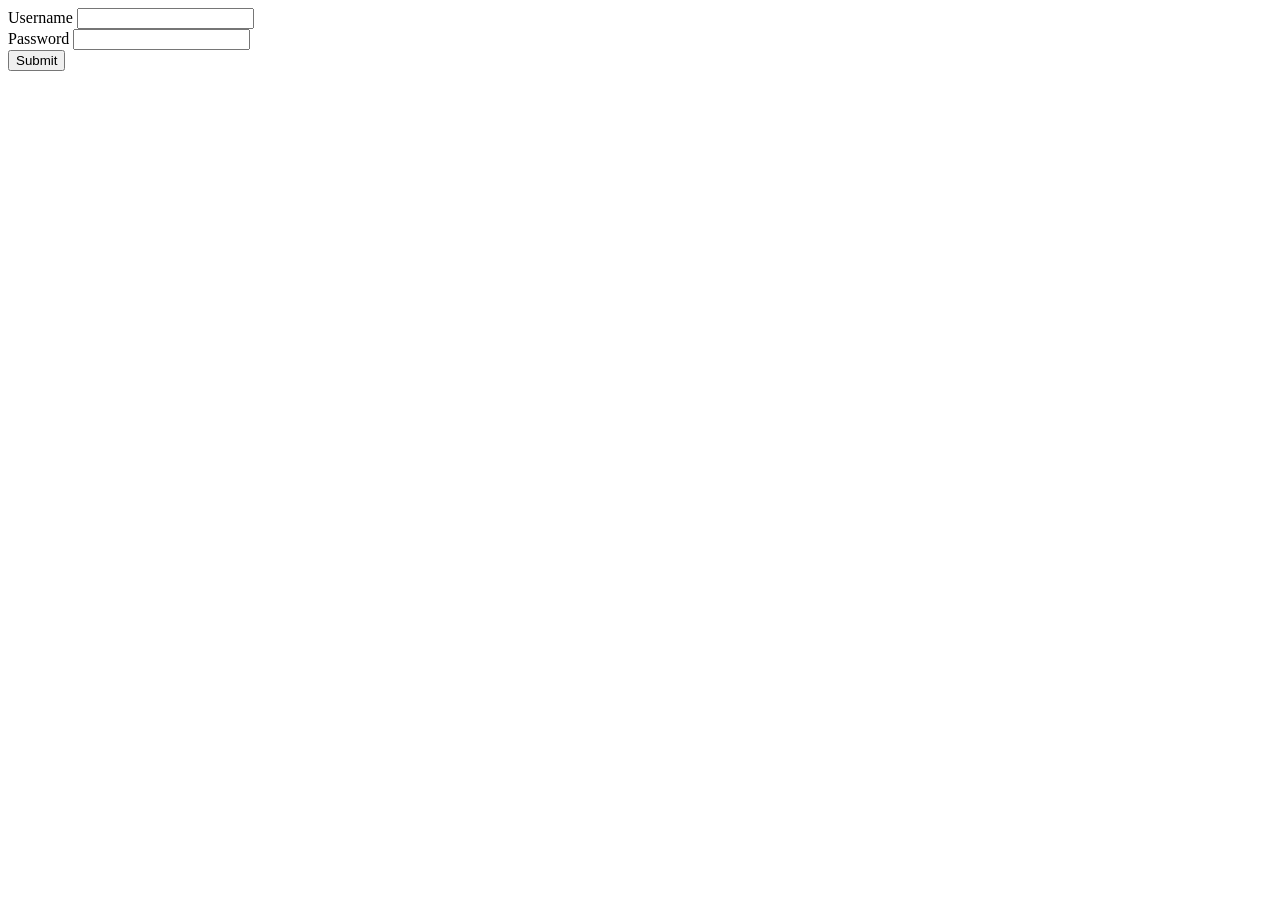
==== 04-html-forms/index.html @ 5c473565 "Form: basic setup" ====
<!DOCTYPE html>
<html lang="en">
<head>
    <meta charset="UTF-8">
    <meta name="viewport" content="width=device-width, initial-scale=1.0">
    <title>HTML Forms</title>
    <link rel="stylesheet" href="styles.css">
</head>
<body>
    <form>
        <div>
            <label>Username</label>
            <input>            
        </div>
        <div>
            <label>Password</label>
            <input>
        </div>
        <button>Submit</button>
    </form>

    <script src="index.js"></script>
</body>
</html>
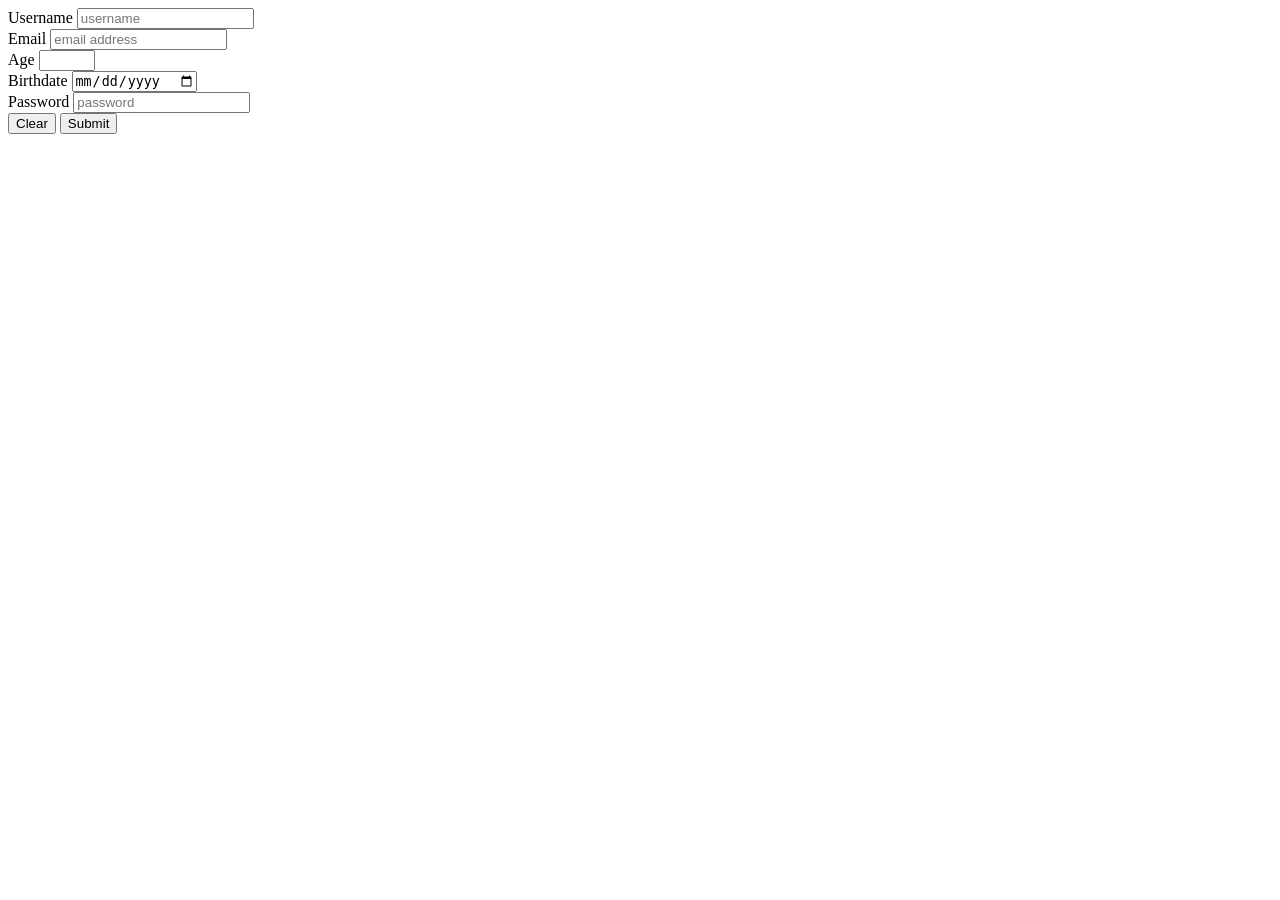
==== commit 5d306c1d: "type: name, email, number, date, password" ====
--- a/04-html-forms/index.html
+++ b/04-html-forms/index.html
@@ -7,16 +7,31 @@
     <link rel="stylesheet" href="styles.css">
 </head>
 <body>
-    <form>
+    <form action="results.html" method="GET">
         <div>
-            <label>Username</label>
-            <input>            
+            <label for="username">Username</label>
+            <input name = "username" id="username" placeholder="username" required>            
         </div>
         <div>
-            <label>Password</label>
-            <input>
+            <label for="email">Email</label>
+            <input type="email" name="email" id="email" placeholder="email address" required>
         </div>
-        <button>Submit</button>
+        <div>
+            <label for="age">Age</label>
+            <input type="number" name="age" id="age" required min="1" max="200" step="5">
+        </div>
+        <div>
+            <label for="date">Birthdate</label>
+            <input type="date" id="date" name="date" min="2000-01-01">
+        </div>
+        <div>
+            <label>
+                Password
+                <input type="password" name = "password" placeholder="password" required>
+            </label>
+        </div>
+        <button type="reset">Clear</button>
+        <button type="submit">Submit</button>
     </form>
 
     <script src="index.js"></script>
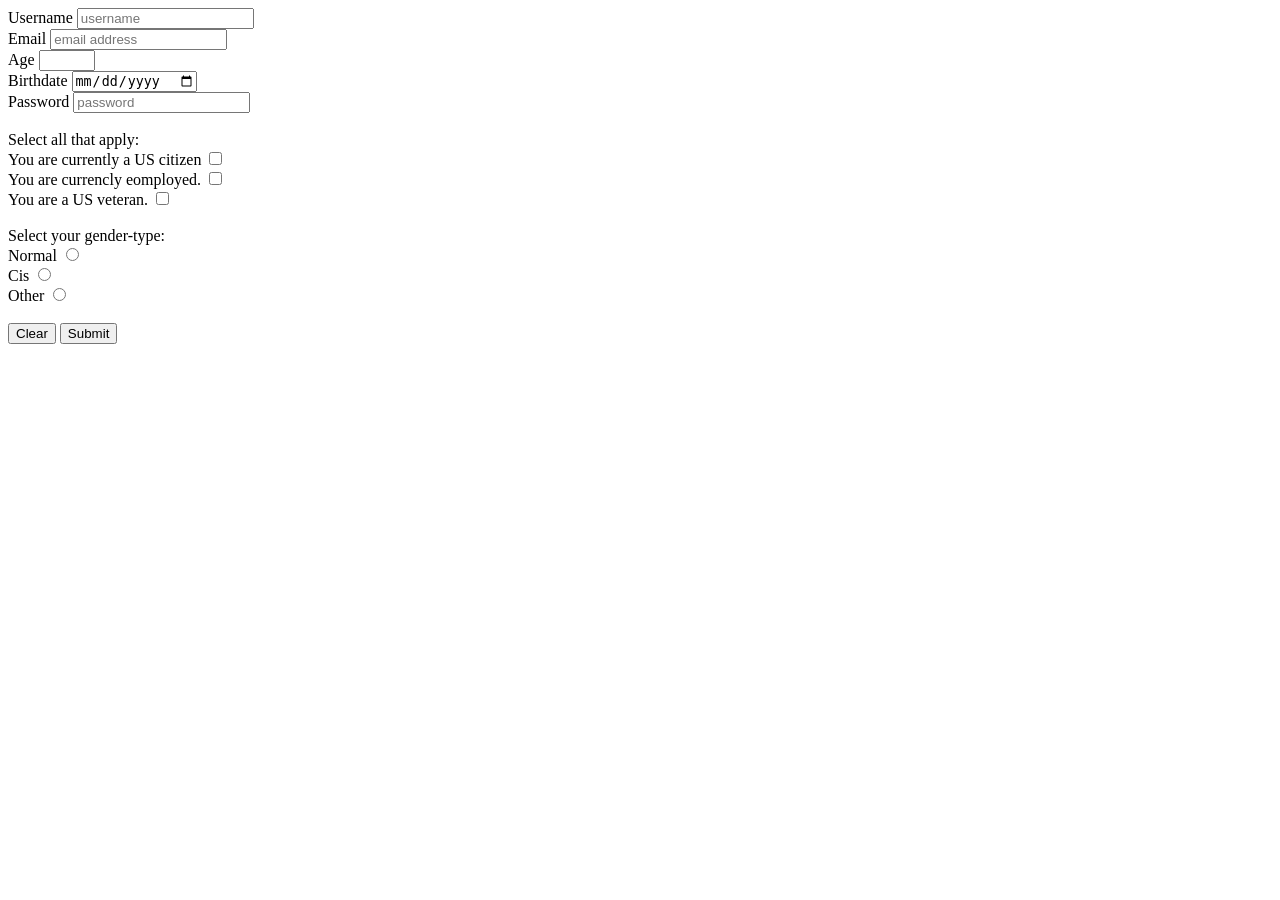
==== commit baf6b6be: "Forms: checkboxes & radio buttons" ====
--- a/04-html-forms/index.html
+++ b/04-html-forms/index.html
@@ -30,6 +30,42 @@
                 <input type="password" name = "password" placeholder="password" required>
             </label>
         </div>
+
+        <div>
+            <br>
+            Select all that apply:
+            <div>
+                <label for="mcq1">You are currently a US citizen</label>
+                <input type="checkbox" name="mcq1" id="mcq1">
+            </div>
+            <div>
+                <label for="mcq2">You are currencly eomployed.</label>
+                <input type="checkbox" name="mcq2" id="mcq2">
+            </div>
+            <div>
+                <label for="mcq3">You are a US veteran.</label>
+                <input type="checkbox" name="mcq3" id="mcq3">
+            </div>
+        </div>
+
+        <div>
+            <br>
+            Select your gender-type:
+            <div>
+                <label for="gender1">Normal</label>
+                <input type="radio" name="gender1" id="gender1" value="1">
+            </div>
+            <div>
+                <label for="gender2">Cis</label>
+                <input type="radio" name="gender2" id="gender2" value="2">
+            </div>
+            <div>
+                <label for="gender3">Other</label>
+                <input type="radio" name="gender3" id="gender3" value="3">
+            </div>
+        </div>
+
+        <br>
         <button type="reset">Clear</button>
         <button type="submit">Submit</button>
     </form>
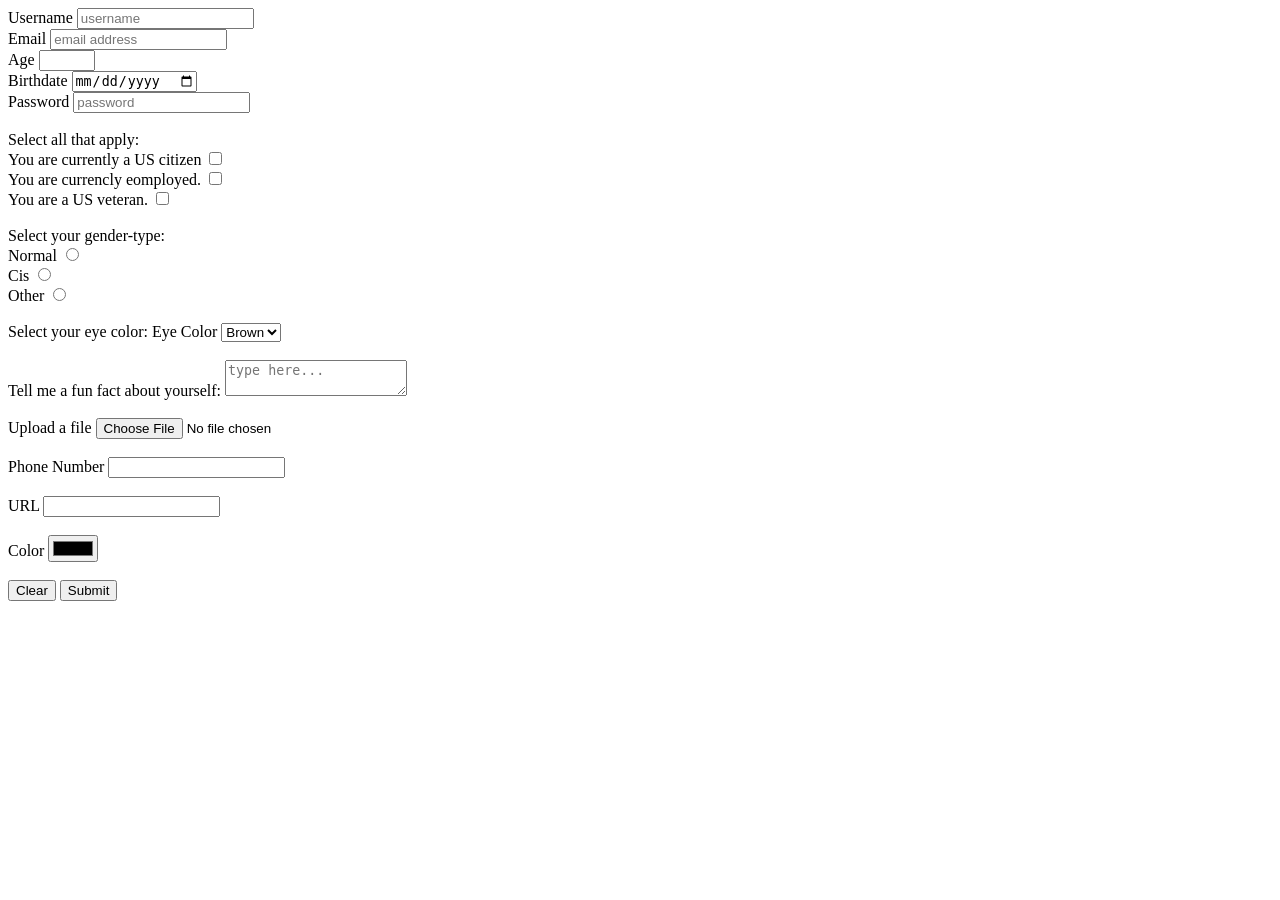
==== commit 30d9e80e: "Forms: select, textarea, file, tel, url, color, hidden" ====
--- a/04-html-forms/index.html
+++ b/04-html-forms/index.html
@@ -7,7 +7,7 @@
     <link rel="stylesheet" href="styles.css">
 </head>
 <body>
-    <form action="results.html" method="GET">
+    <form action="results.html" method="GET" enctype="multipart/form-data">
         <div>
             <label for="username">Username</label>
             <input name = "username" id="username" placeholder="username" required>            
@@ -65,6 +65,49 @@
             </div>
         </div>
 
+        <div>
+            <br>
+            Select your eye color:
+            <label for="eyecolor">Eye Color</label>
+            <select name="eyeColor" id="eyeColor">
+                <option value = "brown">Brown</option>
+                <option value = "blue">Blue</option>
+                <option value = "green">Green</option>
+            </select>
+        </div>
+
+        <div>
+            <br>
+            <label for="about">Tell me a fun fact about yourself:</label>
+            <textarea id="aoubt" id="about" placeholder="type here..."></textarea>
+        </div>
+
+        <input type="hidden" name="hidden" value="Hello there :3">
+
+        <div>
+            <br>
+            <label for="file">Upload a file</label>
+            <input type="file" name="file" id="file">
+        </div>
+
+        <div>
+            <br>
+            <label for="phone">Phone Number</label>
+            <input type="tel" name="phone" id="phone">
+        </div>
+
+        <div>
+            <br>
+            <label for="url">URL</label>
+            <input type="url" name="url" id="url">
+        </div>
+            
+        <div>
+            <br>
+            <label for="color">Color</label>
+            <input type="color" name="color" id="color">
+        </div>
+
         <br>
         <button type="reset">Clear</button>
         <button type="submit">Submit</button>
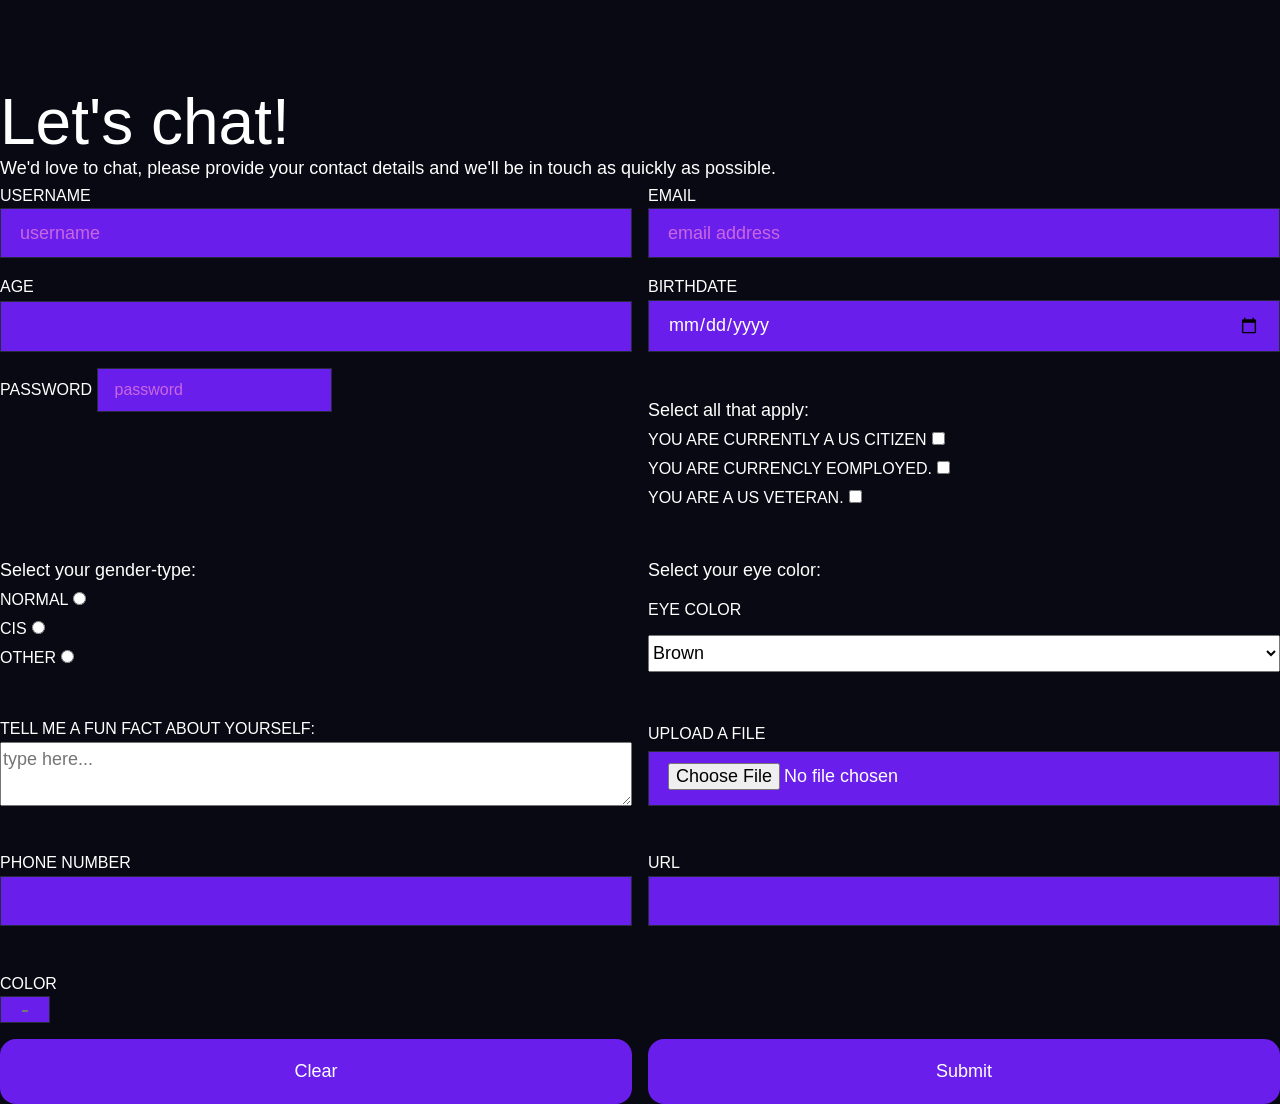
==== commit 04920f8a: "Forms: styling general" ====
--- a/04-html-forms/index.html
+++ b/04-html-forms/index.html
@@ -7,31 +7,39 @@
     <link rel="stylesheet" href="styles.css">
 </head>
 <body>
+    <h1>Let's chat!</h1>
+    <p>We'd love to chat, please provide your contact details and we'll be in touch as quickly as possible.</p>
+    
     <form action="results.html" method="GET" enctype="multipart/form-data">
-        <div>
+        
+        <div class="form-group">
             <label for="username">Username</label>
             <input name = "username" id="username" placeholder="username" required>            
         </div>
-        <div>
+        
+        <div class="form-group">
             <label for="email">Email</label>
             <input type="email" name="email" id="email" placeholder="email address" required>
         </div>
-        <div>
+        
+        <div class="form-group">
             <label for="age">Age</label>
             <input type="number" name="age" id="age" required min="1" max="200" step="5">
         </div>
-        <div>
+        
+        <div class="form-group">
             <label for="date">Birthdate</label>
             <input type="date" id="date" name="date" min="2000-01-01">
         </div>
-        <div>
+        
+        <div class="form-group">
             <label>
                 Password
                 <input type="password" name = "password" placeholder="password" required>
             </label>
         </div>
 
-        <div>
+        <div class="form-group">
             <br>
             Select all that apply:
             <div>
@@ -48,7 +56,7 @@
             </div>
         </div>
 
-        <div>
+        <div class="form-group">
             <br>
             Select your gender-type:
             <div>
@@ -65,7 +73,7 @@
             </div>
         </div>
 
-        <div>
+        <div class="form-group">
             <br>
             Select your eye color:
             <label for="eyecolor">Eye Color</label>
@@ -76,7 +84,7 @@
             </select>
         </div>
 
-        <div>
+        <div class="form-group">
             <br>
             <label for="about">Tell me a fun fact about yourself:</label>
             <textarea id="aoubt" id="about" placeholder="type here..."></textarea>
@@ -84,25 +92,25 @@
 
         <input type="hidden" name="hidden" value="Hello there :3">
 
-        <div>
+        <div class="form-group">
             <br>
             <label for="file">Upload a file</label>
             <input type="file" name="file" id="file">
         </div>
 
-        <div>
+        <div class="form-group">
             <br>
             <label for="phone">Phone Number</label>
             <input type="tel" name="phone" id="phone">
         </div>
 
-        <div>
+        <div class="form-group">
             <br>
             <label for="url">URL</label>
             <input type="url" name="url" id="url">
         </div>
             
-        <div>
+        <div class="form-group">
             <br>
             <label for="color">Color</label>
             <input type="color" name="color" id="color">
--- a/04-html-forms/styles.css
+++ b/04-html-forms/styles.css
@@ -0,0 +1,115 @@
+input,
+button,
+select,
+textarea {
+    font: inherit;
+}
+
+form {
+    display: grid;
+    gap: 1rem;
+
+    @media (width > 729px) {
+        grid-template-columns: 1fr 1fr;
+    }
+}
+
+.form-group {
+ display: grid;
+}
+
+label {
+    text-transform: uppercase;
+    font-size: 1rem;
+}
+
+input {
+    background: var(--accent);
+    color:      var(--text-1);
+    border:     var(--border);
+    place
+
+    border-radius: 16px;
+    padding:       1ex 2ex;
+}
+
+/* You must use the :: selector here */
+input::placeholder {
+  color: var(--placeholder);
+}
+
+/* general styling */
+:root {
+  --surface-0: hsl(229, 41%, 5%);
+  --surface-1: hsl(229, 25%, 12%);
+  --surface-2: hsl(234, 26%, 16%);
+  --text-1: hsl(229, 12%, 100%);
+  --text-2: hsl(229, 12%, 66%);
+  --required: hsl(321, 32%, 56%);
+  --accent: hsl(262, 84%, 52%);
+  --border: 1px solid hsl(229, 22%, 19%);
+  
+  --placeholder: hsl(289, 66%, 64%);
+
+}
+
+* {
+  box-sizing: border-box;
+  margin: 0;
+}
+
+body {
+  font-family: "Radio Canada", sans-serif;
+  font-size: 1.125rem;
+  line-height: 1.6;
+
+  background-color: var(--surface-0);
+  color: var(--text-1);
+
+  padding-block-start: 10vb;
+}
+
+h1 {
+  font-size: 4rem;
+  font-weight: 300;
+  line-height: 1;
+}
+
+a {
+  color: hsl(from var(--accent) h s 80%);
+}
+
+label {
+  text-transform: uppercase;
+  font-size: 1rem;
+}
+
+.fine-print {
+  text-transform: revert;
+  line-height: 1.4;
+}
+
+.contact-form {
+  display: grid;
+  gap: 1rem;
+
+  background-color: var(--surface-1);
+  padding: 3rem;
+  border-radius: 24px;
+  width: min(100% - 4rem, 1200px);
+  margin-inline: auto;
+}
+
+button {
+  cursor: pointer;
+  background-color: var(--accent);
+  color: var(--text-1);
+  padding: 1em 1.5em;
+  border: 0;
+  border-radius: 16px;
+
+  &:hover,
+  &:focus-visible {
+    background-color: hsl(from var(--accent) h s 30%);
+  }
+}
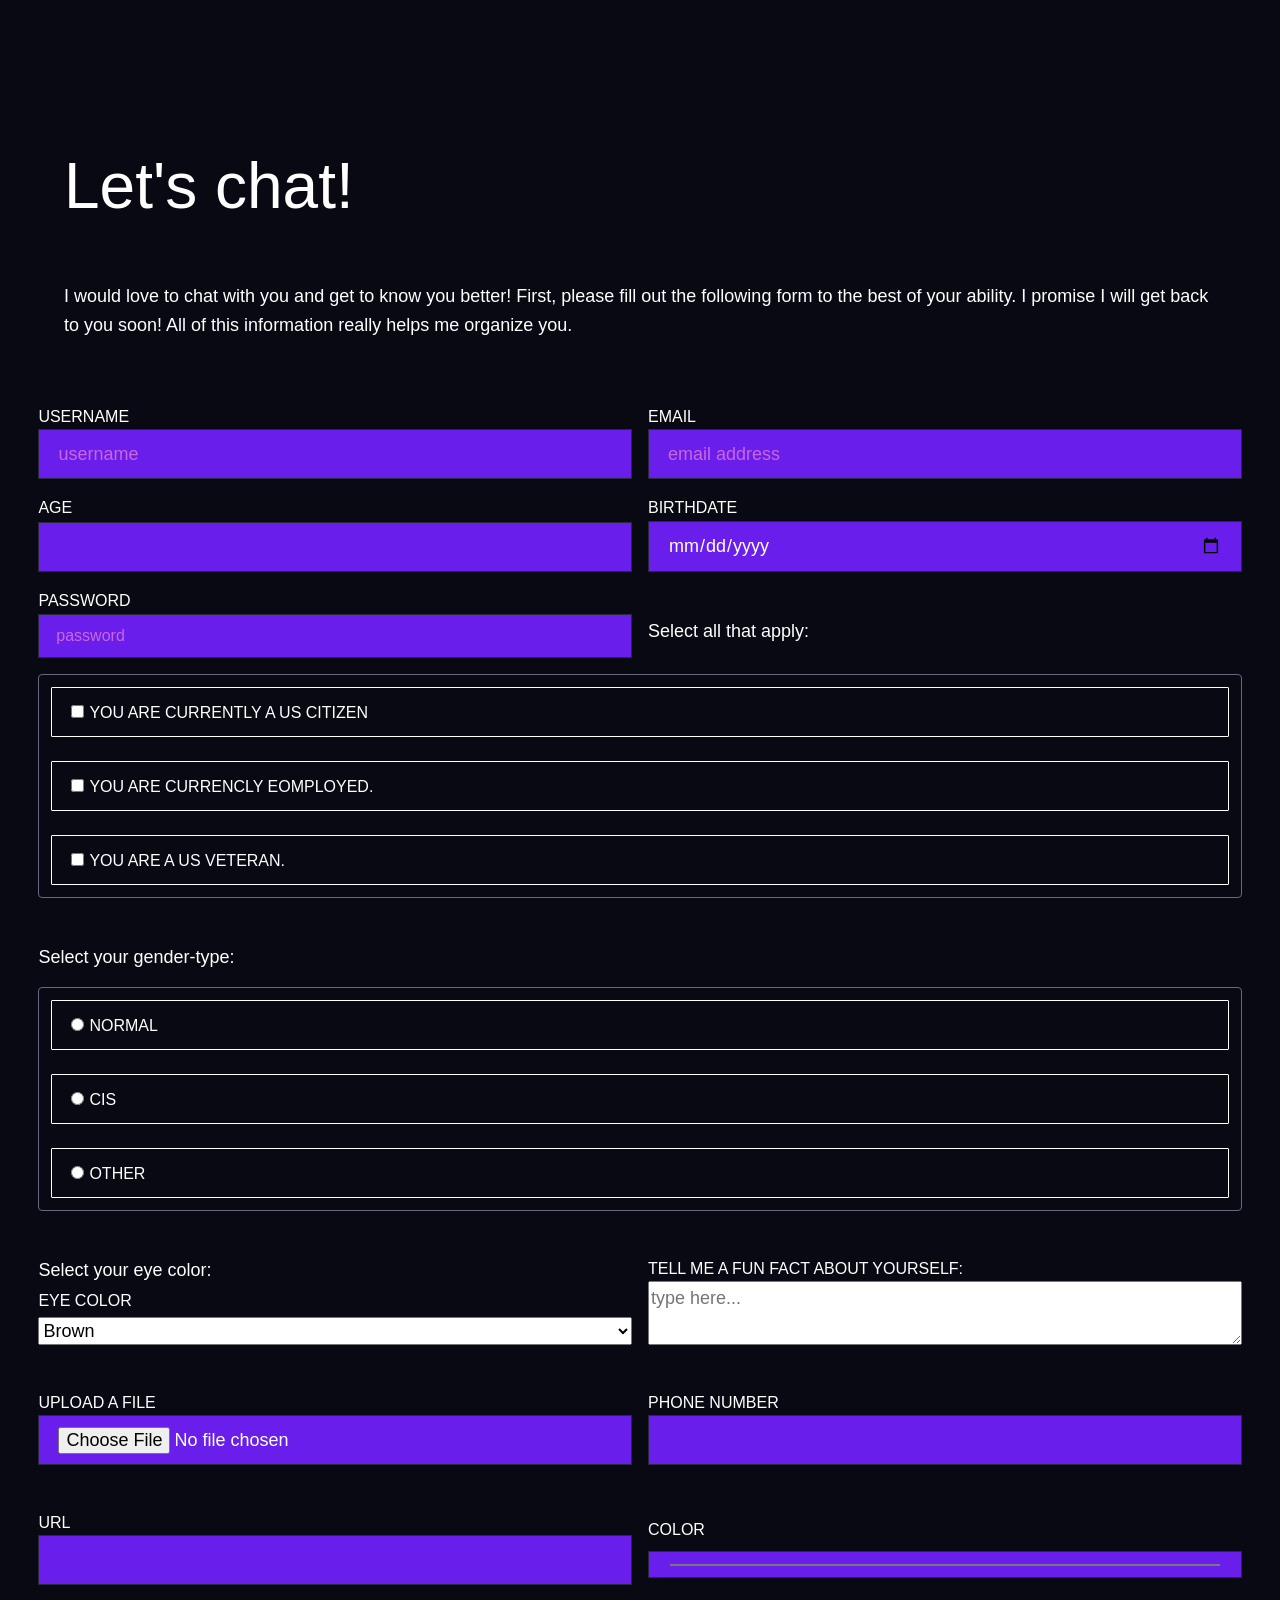
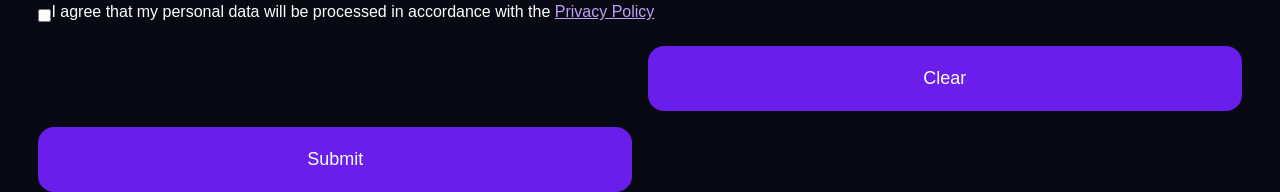
==== commit 0a887d86: "Forms: styling class selectBox" ====
--- a/04-html-forms/index.html
+++ b/04-html-forms/index.html
@@ -8,7 +8,8 @@
 </head>
 <body>
     <h1>Let's chat!</h1>
-    <p>We'd love to chat, please provide your contact details and we'll be in touch as quickly as possible.</p>
+    <p>I would love to chat with you and get to know you better! First, please fill out the following form to the best of your ability. I promise I will get back to you soon! All of this information really helps me organize you.
+    </p>
     
     <form action="results.html" method="GET" enctype="multipart/form-data">
         
@@ -39,37 +40,38 @@
             </label>
         </div>
 
-        <div class="form-group">
-            <br>
-            Select all that apply:
+        <br>
+        Select all that apply:
+        <div class="form-group selectBox">
             <div>
+                <input type="checkbox" name="mcq1" id="mcq1">
                 <label for="mcq1">You are currently a US citizen</label>
-                <input type="checkbox" name="mcq1" id="mcq1">
             </div>
             <div>
+                <input type="checkbox" name="mcq2" id="mcq2">
                 <label for="mcq2">You are currencly eomployed.</label>
-                <input type="checkbox" name="mcq2" id="mcq2">
             </div>
             <div>
+                <input type="checkbox" name="mcq3" id="mcq3">
                 <label for="mcq3">You are a US veteran.</label>
-                <input type="checkbox" name="mcq3" id="mcq3">
             </div>
         </div>
 
-        <div class="form-group">
+
             <br>
             Select your gender-type:
+        <div class="form-group selectBox">
             <div>
+                <input type="radio" name="gender" id="gender1" value="1">
                 <label for="gender1">Normal</label>
-                <input type="radio" name="gender1" id="gender1" value="1">
             </div>
             <div>
+                <input type="radio" name="gender" id="gender2" value="2">
                 <label for="gender2">Cis</label>
-                <input type="radio" name="gender2" id="gender2" value="2">
             </div>
             <div>
+                <input type="radio" name="gender" id="gender3" value="3">
                 <label for="gender3">Other</label>
-                <input type="radio" name="gender3" id="gender3" value="3">
             </div>
         </div>
 
@@ -116,6 +118,13 @@
             <input type="color" name="color" id="color">
         </div>
 
+
+        <div class=form-group>
+            <br>
+            <input type="checkbox" id="privacy">
+            <label for="privacy" class="fine-print">I agree that my personal data will be processed in accordance with the <a href="#">Privacy Policy</a></label>
+        </div>    
+
         <br>
         <button type="reset">Clear</button>
         <button type="submit">Submit</button>
--- a/04-html-forms/styles.css
+++ b/04-html-forms/styles.css
@@ -8,6 +8,8 @@
 form {
     display: grid;
     gap: 1rem;
+    margin-left: 3%;
+    margin-right: 3%;
 
     @media (width > 729px) {
         grid-template-columns: 1fr 1fr;
@@ -27,15 +29,56 @@
     background: var(--accent);
     color:      var(--text-1);
     border:     var(--border);
-    place
+    padding:       1ex 2ex;
 
-    border-radius: 16px;
-    padding:       1ex 2ex;
+    /* width: 100%; */
 }
 
-/* You must use the :: selector here */
+input:not([type="checkbox"]):not([type="radio"]) {
+    width: 100%;
+}
+
+/* You must use the :: selector here, 
+   because 'placeholder' is a pseudo-element (virtual) */
 input::placeholder {
   color: var(--placeholder);
+}
+
+.form-group:has(.fine-print) {
+    grid-column: 1 / -1;
+    /* background: red; */
+    display: flex;
+}
+
+.form-group.selectBox {
+    grid-column: 1 / -1;
+    /* background: red; */
+    display: flex;
+    flex-direction: column;;
+}
+
+.selectBox {
+    border-radius: 4px;
+    border: solid hsl(229, 12%, 45%) 1px;
+}
+
+.selectBox > * {
+    border-radius: 1px;
+    border: solid white 1px;
+    margin: 1%;
+    padding: 1ex 2ex;
+    
+    &:hover,
+    &:focus-visible {
+        background-color: hsl(from var(--accent) h s 30%);
+    }
+}
+
+input[type="radio"],
+input[type="checkbox"] {
+  /* This color persists as long as it's checked */
+  accent-color: hsl(from var(--accent) h s 80%);
+  background-color: blue;
 }
 
 /* general styling */
@@ -73,10 +116,15 @@
   font-size: 4rem;
   font-weight: 300;
   line-height: 1;
+  margin: 5%;
 }
 
 a {
   color: hsl(from var(--accent) h s 80%);
+}
+
+p {
+    margin: 5%;
 }
 
 label {
